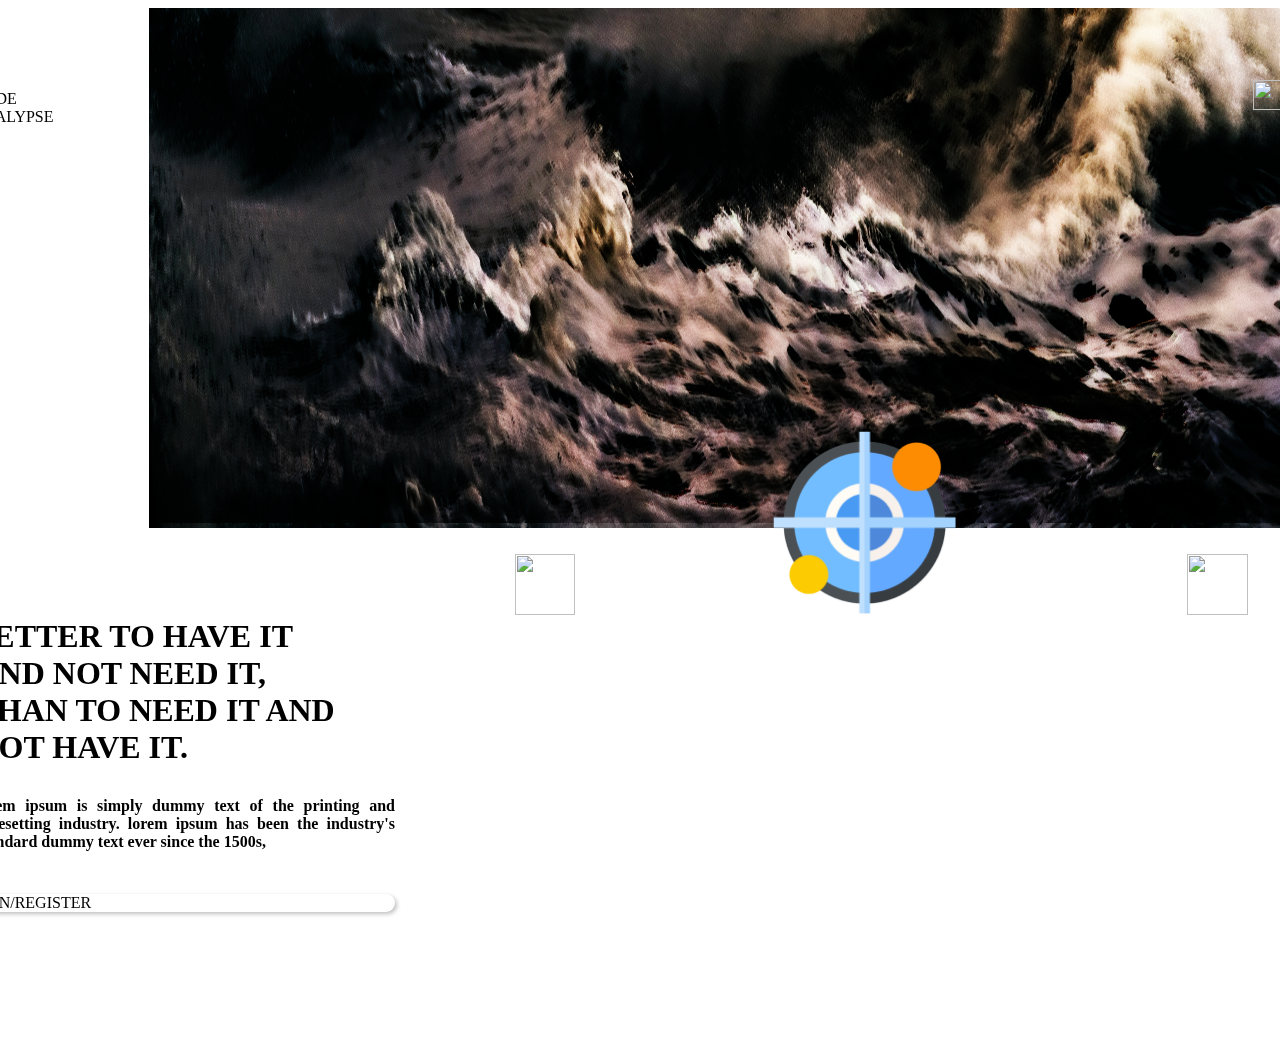
==== index.html @ f70b3594 "Css Added" ====
<!DOCTYPE html>
<html lang="en">
  <head>
    <meta charset="UTF-8" />
    <meta http-equiv="X-UA-Compatible" content="IE=edge" />
    <meta name="viewport" content="width=device-width, initial-scale=1.0" />
    <title>Document</title>
    <link rel="stylesheet" href="styles.css" />
  </head>
  <body>
    <div class="container-center-horizontal">
      <div class="imac-1screen">
        <div class="overlap-group1">
          <img
            class="mask-group"
            src="./assets/pexels-ray-bilcliff-7977127.jpg"
          />
          <img
            class="ellipse-2"
            src="./assets/pexels-ray-bilcliff-7977127.jpg"
          />
          <div class="menu-bar">
            <div class="frame-1">
              <div class="decode-apocalypsevalign-text-middle">
                DECODE APOCALYPSE
              </div>
            </div>
            <img class="group-1" src="group-1.png" />
          </div>
          <div class="overlap-group">
            <img
              class="project-management-1"
              src="./assets/project-management (1).png"
            />
            <img class="radar" src="./assets/radar.png" />
          </div>
          <div class="nav">
            <img class="nav-icon" onclick="" src="nav-icon.png" />
            <img class="nav-icon-1" onclick="" src="nav-icon-1.png" />
          </div>
        </div>
        <div class="group-14">
          <div class="group-6">
            <h1 class="text-1poppins-semi-bold-indochine-36px">
              <span class="poppins-semi-bold-indochine-36px">b</span
              ><span class="poppins-semi-bold-indochine-36px"
                >ETTER TO HAVE IT AND NOT NEED IT, THAN TO NEED IT AND NOT HAVE
                IT.</span
              >
            </h1>
          </div>
          <p class="text-2">
            lorem ipsum is simply dummy text of the printing and typesetting
            industry. lorem ipsum has been the industry&#39;s standard dummy
            text ever since the 1500s,
          </p>
          <div class="register" onclick="">
            <div class="sign-inregistervalign-text-middle">
              SIGN IN/REGISTER
            </div>
          </div>
        </div>
      </div>
    </div>
  </body>
</html>
---- styles.css ----
.imac-1screen {
  background-color: var(--white);
  height: 1024px;
  overflow: hidden;
  position: relative;
  width: 1440px;
}

.imac-1screen .overlap-group1 {
  height: 1328px;
  left: 32px;
  position: absolute;
  top: -723px;
  width: 1440px;
}

.imac-1screen .mask-group {
  height: 1236px;
  left: 197px;
  position: absolute;
  top: 2px;
  width: 1238px;
}

.imac-1screen .ellipse-2 {
  height: 1243px;
  left: 197px;
  mix-blend-mode: overlay;
  position: absolute;
  top: 0;
  width: 1243px;
}

.imac-1screen .menu-bar {
  display: flex;
  height: 29px;
  left: 0;
  position: absolute;
  top: 795px;
  width: 1331px;
}

.imac-1screen .frame-1 {
  display: flex;
  height: 10.502182960510254px;
  margin-top: 9.5px;
  width: 151.2314453125px;
}

.imac-1screen .decode-apocalypse {
  color: var(--mine-shaft);
  font-family: var(--font-family-roboto);
  font-size: var(--font-size-xs);
  font-weight: 700;
  height: 10px;
  letter-spacing: 0;
  width: 146px;
}

.imac-1screen .group-1 {
  height: 30px;
  margin-left: 1149.7px;
  margin-top: -0.3px;
  width: 30px;
}

.imac-1screen .overlap-group {
  height: 183px;
  left: 821px;
  position: absolute;
  top: 1146px;
  width: 183px;
}

.imac-1screen .project-management-1 {
  height: 106px;
  left: 53px;
  object-fit: cover;
  position: absolute;
  top: 39px;
  width: 106px;
}

.imac-1screen .radar {
  height: 183px;
  left: 0;
  object-fit: cover;
  position: absolute;
  top: 0;
  width: 183px;
}

.imac-1screen .nav {
  display: flex;
  height: 48px;
  left: 567px;
  position: absolute;
  top: 1273px;
  width: 720px;
}

.imac-1screen .nav-icon {
  height: 61px;
  margin-left: -4.1px;
  margin-top: -4.3px;
  width: 60.5px;
}

.imac-1screen .nav-icon-1 {
  height: 61px;
  margin-left: 611.4px;
  margin-top: -4.3px;
  width: 61px;
}

.imac-1screen .group-14 {
  display: flex;
  flex-direction: column;
  height: 353px;
  left: 32px;
  position: absolute;
  top: 589px;
  width: 443px;
}

.imac-1screen .group-6 {
  display: flex;
  margin-left: 23.5px;
  width: 387.4301452636719px;
}

.imac-1screen .text-1 {
  height: 215.2947540283203px;
  letter-spacing: 0;
  text-align: justify;
  width: 387.4301452636719px;
}

.imac-1screen .text-2 {
  color: var(--mine-shaft);
  font-family: var(--font-family-poppins);
  font-size: var(--font-size-xxs);
  font-weight: 600;
  height: 57px;
  letter-spacing: 0;
  margin-left: 24px;
  margin-top: 9.6px;
  text-align: justify;
  width: 419px;
}

.imac-1screen .register {
  background-color: var(--indochine);
  border-radius: 45px;
  box-shadow: 2px 2px 4px #00000040;
  display: flex;
  margin-top: 24px;
}

.imac-1screen .sign-inregister {
  color: var(--white);
  font-family: var(--font-family-poppins);
  font-size: var(--font-size-s);
  font-weight: 600;
  height: 45px;
  letter-spacing: 0;
  margin-left: 30px;
  text-align: center;
  width: 264px;
}

@import url("https://fonts.googleapis.com/css?family=Roboto:700|Poppins:400,500,600");

.screen a {
  display: contents;
  text-decoration: none;
}

.container-center-horizontal {
  display: flex;
  flex-direction: row;
  justify-content: center;
  pointer-events: none;
  width: 100%;
}

.container-center-horizontal > * {
  flex-shrink: 0;
  pointer-events: auto;
}

.valign-text-middle {
  display: flex;
  flex-direction: column;
  justify-content: center;
}

.listeners-active,
.listeners-active * {
  pointer-events: auto;
}

.hidden,
.hidden * {
  pointer-events: none;
  visibility: hidden;
}

.listeners-active-click,
.listeners-active-click * {
  cursor: pointer;
}
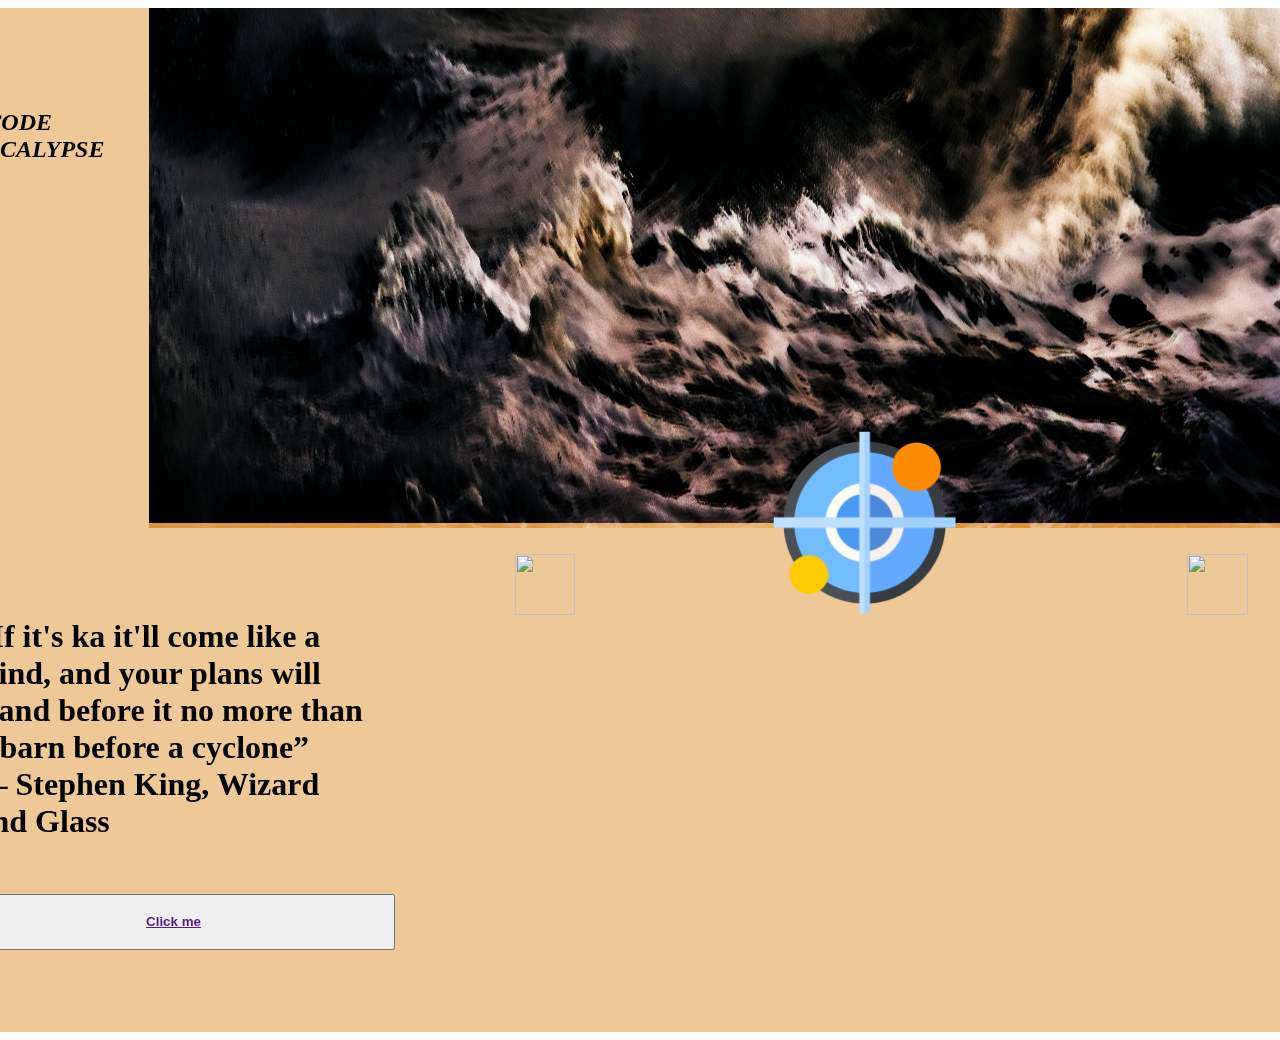
==== commit 19c69e57: "intial commit" ====
--- a/index.html
+++ b/index.html
@@ -22,10 +22,10 @@
           <div class="menu-bar">
             <div class="frame-1">
               <div class="decode-apocalypsevalign-text-middle">
-                DECODE APOCALYPSE
+              <h2>  DECODE APOCALYPSE</h2>
               </div>
             </div>
-            <img class="group-1" src="group-1.png" />
+          
           </div>
           <div class="overlap-group">
             <img
@@ -35,28 +35,32 @@
             <img class="radar" src="./assets/radar.png" />
           </div>
           <div class="nav">
-            <img class="nav-icon" onclick="" src="nav-icon.png" />
-            <img class="nav-icon-1" onclick="" src="nav-icon-1.png" />
+            <img class="nav-icon" onclick="" src="https://res.cloudinary.com/db8kokmsv/image/upload/v1631986668/hackodisha/nav_icon_vp6im6.png" />
+            <img class="nav-icon-1" onclick="" src="https://res.cloudinary.com/db8kokmsv/image/upload/v1631986668/hackodisha/nav_icon_vp6im6.png" />
           </div>
         </div>
         <div class="group-14">
           <div class="group-6">
             <h1 class="text-1poppins-semi-bold-indochine-36px">
-              <span class="poppins-semi-bold-indochine-36px">b</span
-              ><span class="poppins-semi-bold-indochine-36px"
-                >ETTER TO HAVE IT AND NOT NEED IT, THAN TO NEED IT AND NOT HAVE
-                IT.</span
-              >
+              <span class="poppins-semi-bold-indochine-36px"></span>
+              <span class="poppins-semi-bold-indochine-36px">
+              “If it's ka it'll come like a wind, and your plans will stand before it no more than a barn before a cyclone”
+
+              </br>
+                                  ― Stephen King, Wizard and Glass
+             </span>
             </h1>
           </div>
           <p class="text-2">
-            lorem ipsum is simply dummy text of the printing and typesetting
-            industry. lorem ipsum has been the industry&#39;s standard dummy
-            text ever since the 1500s,
+         
           </p>
-          <div class="register" onclick="">
-            <div class="sign-inregistervalign-text-middle">
-              SIGN IN/REGISTER
+          
+       <button  type ="submit" >
+<a href="" title="REGISTER HERE" ><h4>Click me </h4>
+</a>
+</button>
+          
+          
             </div>
           </div>
         </div>
--- a/styles.css
+++ b/styles.css
@@ -1,212 +1,212 @@
 .imac-1screen {
-  background-color: var(--white);
-  height: 1024px;
-  overflow: hidden;
-  position: relative;
-  width: 1440px;
+    background-color: #EFC897;
+    height: 1024px;
+    overflow: hidden;
+    position: relative;
+    width: 1440px;
 }
 
 .imac-1screen .overlap-group1 {
-  height: 1328px;
-  left: 32px;
-  position: absolute;
-  top: -723px;
-  width: 1440px;
+    height: 1328px;
+    left: 32px;
+    position: absolute;
+    top: -723px;
+    width: 1440px;
 }
 
 .imac-1screen .mask-group {
-  height: 1236px;
-  left: 197px;
-  position: absolute;
-  top: 2px;
-  width: 1238px;
+    height: 1236px;
+    left: 197px;
+    position: absolute;
+    top: 2px;
+    width: 1238px;
 }
 
 .imac-1screen .ellipse-2 {
-  height: 1243px;
-  left: 197px;
-  mix-blend-mode: overlay;
-  position: absolute;
-  top: 0;
-  width: 1243px;
+    height: 1243px;
+    left: 197px;
+    mix-blend-mode: overlay;
+    position: absolute;
+    top: 0;
+    width: 1243px;
 }
 
 .imac-1screen .menu-bar {
-  display: flex;
-  height: 29px;
-  left: 0;
-  position: absolute;
-  top: 795px;
-  width: 1331px;
+    display: flex;
+    height: 29px;
+    left: 0;
+    position: absolute;
+    top: 795px;
+    width: 1331px;
 }
 
 .imac-1screen .frame-1 {
-  display: flex;
-  height: 10.502182960510254px;
-  margin-top: 9.5px;
-  width: 151.2314453125px;
+    display: flex;
+    font-style: italic;
+    height: 10.502182960510254px;
+    margin-top: 9.5px;
+    width: 151.2314453125px;
 }
 
 .imac-1screen .decode-apocalypse {
-  color: var(--mine-shaft);
-  font-family: var(--font-family-roboto);
-  font-size: var(--font-size-xs);
-  font-weight: 700;
-  height: 10px;
-  letter-spacing: 0;
-  width: 146px;
+    color: var(--mine-shaft);
+    font-family: var(--font-family-roboto);
+    font-size: var(--font-size-xs);
+    font-weight: 700;
+    height: 10px;
+    letter-spacing: 0;
+    width: 146px;
 }
 
 .imac-1screen .group-1 {
-  height: 30px;
-  margin-left: 1149.7px;
-  margin-top: -0.3px;
-  width: 30px;
+    height: 30px;
+    margin-left: 1149.7px;
+    margin-top: -0.3px;
+    width: 30px;
 }
 
 .imac-1screen .overlap-group {
-  height: 183px;
-  left: 821px;
-  position: absolute;
-  top: 1146px;
-  width: 183px;
+    height: 183px;
+    left: 821px;
+    position: absolute;
+    top: 1146px;
+    width: 183px;
 }
 
 .imac-1screen .project-management-1 {
-  height: 106px;
-  left: 53px;
-  object-fit: cover;
-  position: absolute;
-  top: 39px;
-  width: 106px;
+    height: 106px;
+    left: 53px;
+    object-fit: cover;
+    position: absolute;
+    top: 39px;
+    width: 106px;
 }
 
 .imac-1screen .radar {
-  height: 183px;
-  left: 0;
-  object-fit: cover;
-  position: absolute;
-  top: 0;
-  width: 183px;
+    height: 183px;
+    left: 0;
+    object-fit: cover;
+    position: absolute;
+    top: 0;
+    width: 183px;
 }
 
 .imac-1screen .nav {
-  display: flex;
-  height: 48px;
-  left: 567px;
-  position: absolute;
-  top: 1273px;
-  width: 720px;
+    display: flex;
+    height: 48px;
+    left: 567px;
+    position: absolute;
+    top: 1273px;
+    width: 720px;
 }
 
 .imac-1screen .nav-icon {
-  height: 61px;
-  margin-left: -4.1px;
-  margin-top: -4.3px;
-  width: 60.5px;
+    height: 61px;
+    margin-left: -4.1px;
+    margin-top: -4.3px;
+    width: 60.5px;
 }
 
 .imac-1screen .nav-icon-1 {
-  height: 61px;
-  margin-left: 611.4px;
-  margin-top: -4.3px;
-  width: 61px;
+    height: 61px;
+    margin-left: 611.4px;
+    margin-top: -4.3px;
+    width: 61px;
 }
 
 .imac-1screen .group-14 {
-  display: flex;
-  flex-direction: column;
-  height: 353px;
-  left: 32px;
-  position: absolute;
-  top: 589px;
-  width: 443px;
+    display: flex;
+    flex-direction: column;
+    height: 353px;
+    left: 32px;
+    position: absolute;
+    top: 589px;
+    width: 443px;
 }
 
 .imac-1screen .group-6 {
-  display: flex;
-  margin-left: 23.5px;
-  width: 387.4301452636719px;
+    display: flex;
+    margin-left: 23.5px;
+    width: 387.4301452636719px;
 }
 
 .imac-1screen .text-1 {
-  height: 215.2947540283203px;
-  letter-spacing: 0;
-  text-align: justify;
-  width: 387.4301452636719px;
+    height: 215.2947540283203px;
+    letter-spacing: 0;
+    text-align: justify;
+    width: 387.4301452636719px;
 }
 
 .imac-1screen .text-2 {
-  color: var(--mine-shaft);
-  font-family: var(--font-family-poppins);
-  font-size: var(--font-size-xxs);
-  font-weight: 600;
-  height: 57px;
-  letter-spacing: 0;
-  margin-left: 24px;
-  margin-top: 9.6px;
-  text-align: justify;
-  width: 419px;
+    color: var(--mine-shaft);
+    font-family: var(--font-family-poppins);
+    font-size: var(--font-size-xxs);
+    font-weight: 600;
+    height: 57px;
+    letter-spacing: 0;
+    margin-left: 24px;
+    margin-top: 9.6px;
+    text-align: justify;
+    width: 419px;
 }
 
 .imac-1screen .register {
-  background-color: var(--indochine);
-  border-radius: 45px;
-  box-shadow: 2px 2px 4px #00000040;
-  display: flex;
-  margin-top: 24px;
+    background-color: var(--indochine);
+    border-radius: 45px;
+    box-shadow: 2px 2px 4px #00000040;
+    display: flex;
+    margin-top: 24px;
 }
 
 .imac-1screen .sign-inregister {
-  color: var(--white);
-  font-family: var(--font-family-poppins);
-  font-size: var(--font-size-s);
-  font-weight: 600;
-  height: 45px;
-  letter-spacing: 0;
-  margin-left: 30px;
-  text-align: center;
-  width: 264px;
+    color: var(--white);
+    font-family: var(--font-family-poppins);
+    font-size: var(--font-size-s);
+    font-weight: 600;
+    height: 45px;
+    letter-spacing: 0;
+    margin-left: 30px;
+    text-align: center;
+    width: 264px;
 }
 
 @import url("https://fonts.googleapis.com/css?family=Roboto:700|Poppins:400,500,600");
-
 .screen a {
-  display: contents;
-  text-decoration: none;
+    display: contents;
+    text-decoration: none;
 }
 
 .container-center-horizontal {
-  display: flex;
-  flex-direction: row;
-  justify-content: center;
-  pointer-events: none;
-  width: 100%;
-}
-
-.container-center-horizontal > * {
-  flex-shrink: 0;
-  pointer-events: auto;
+    display: flex;
+    flex-direction: row;
+    justify-content: center;
+    pointer-events: none;
+    width: 100%;
+}
+
+.container-center-horizontal>* {
+    flex-shrink: 0;
+    pointer-events: auto;
 }
 
 .valign-text-middle {
-  display: flex;
-  flex-direction: column;
-  justify-content: center;
+    display: flex;
+    flex-direction: column;
+    justify-content: center;
 }
 
 .listeners-active,
 .listeners-active * {
-  pointer-events: auto;
+    pointer-events: auto;
 }
 
 .hidden,
 .hidden * {
-  pointer-events: none;
-  visibility: hidden;
+    pointer-events: none;
+    visibility: hidden;
 }
 
 .listeners-active-click,
 .listeners-active-click * {
-  cursor: pointer;
-}
+    cursor: pointer;
+}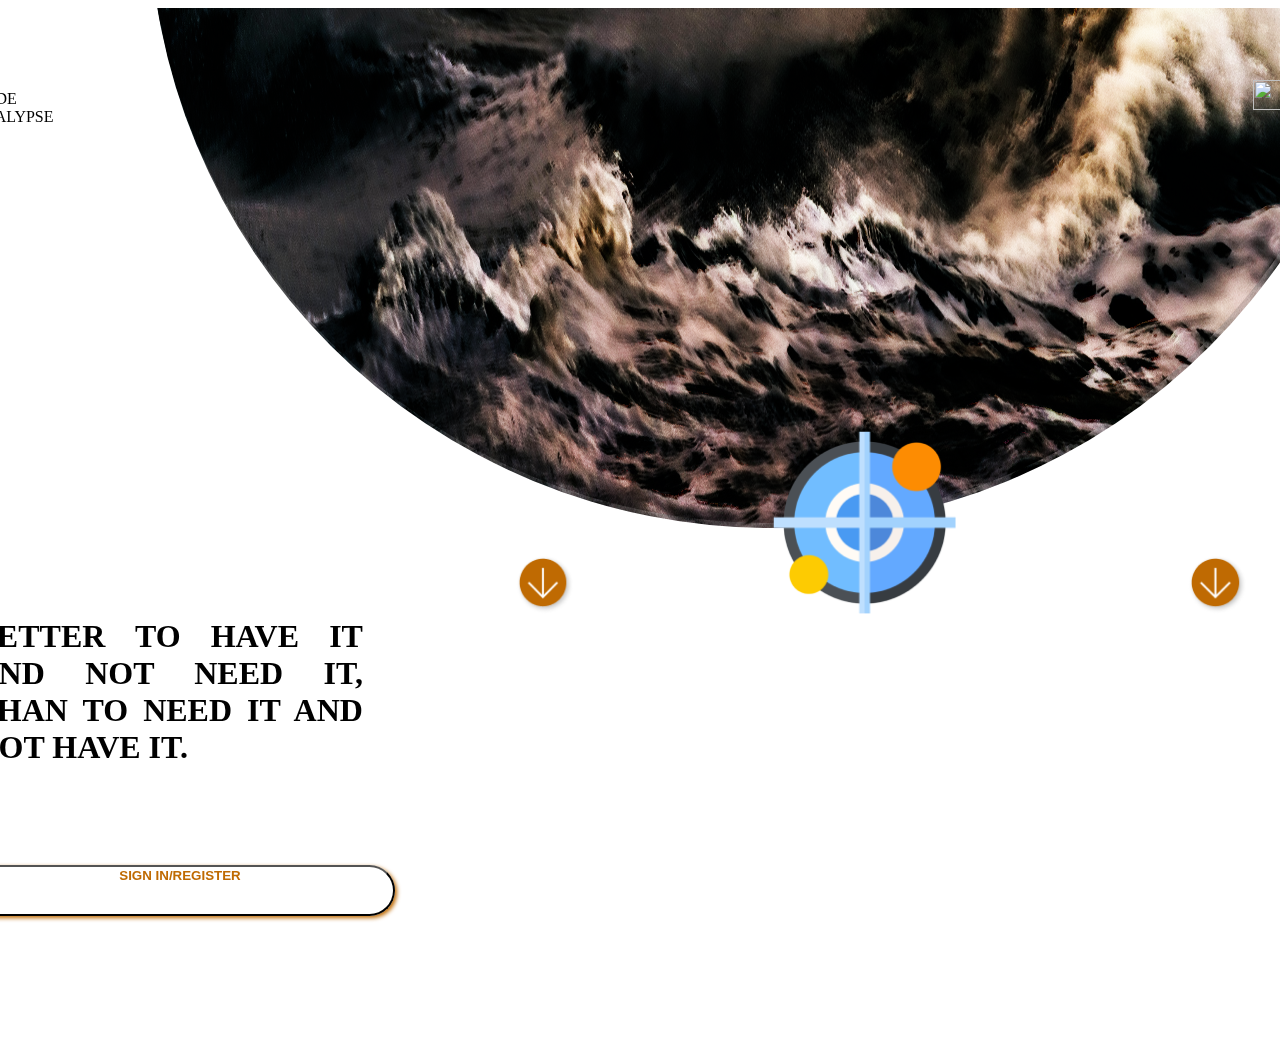
==== commit 1ba33691: "Before modification" ====
--- a/index.html
+++ b/index.html
@@ -7,6 +7,7 @@
     <title>Document</title>
     <link rel="stylesheet" href="styles.css" />
   </head>
+
   <body>
     <div class="container-center-horizontal">
       <div class="imac-1screen">
@@ -22,10 +23,10 @@
           <div class="menu-bar">
             <div class="frame-1">
               <div class="decode-apocalypsevalign-text-middle">
-              <h2>  DECODE APOCALYPSE</h2>
+                DECODE APOCALYPSE
               </div>
             </div>
-          
+            <img class="group-1" src="group-1.png" />
           </div>
           <div class="overlap-group">
             <img
@@ -35,34 +36,29 @@
             <img class="radar" src="./assets/radar.png" />
           </div>
           <div class="nav">
-            <img class="nav-icon" onclick="" src="https://res.cloudinary.com/db8kokmsv/image/upload/v1631986668/hackodisha/nav_icon_vp6im6.png" />
-            <img class="nav-icon-1" onclick="" src="https://res.cloudinary.com/db8kokmsv/image/upload/v1631986668/hackodisha/nav_icon_vp6im6.png" />
+           
+            <img class="nav-icon" onclick="" src="./assets/nav icon.png" />
+            <img class="nav-icon-1" onclick="" src="./assets/nav icon.png" />
           </div>
         </div>
-        <div class="group-14">
+        <class class="group-14">
           <div class="group-6">
-            <h1 class="text-1poppins-semi-bold-indochine-36px">
-              <span class="poppins-semi-bold-indochine-36px"></span>
-              <span class="poppins-semi-bold-indochine-36px">
-              “If it's ka it'll come like a wind, and your plans will stand before it no more than a barn before a cyclone”
-
-              </br>
-                                  ― Stephen King, Wizard and Glass
-             </span>
+            <h1 class="text-1">
+              <span class="poppins-semi-bold-indochine-36px"
+                >BETTER TO HAVE IT AND NOT NEED IT, THAN TO NEED IT AND NOT HAVE
+                IT.</span
+              >
             </h1>
           </div>
-          <p class="text-2">
+
          
-          </p>
+            <button type="button" class="register">
+              <div class="sign-inregistervalign-text-middle">
+              SIGN IN/REGISTER
+              </div>
+            </button>
           
-       <button  type ="submit" >
-<a href="" title="REGISTER HERE" ><h4>Click me </h4>
-</a>
-</button>
-          
-          
-            </div>
-          </div>
+          </class>
         </div>
       </div>
     </div>
--- a/styles.css
+++ b/styles.css
@@ -1,212 +1,215 @@
 .imac-1screen {
-    background-color: #EFC897;
-    height: 1024px;
-    overflow: hidden;
-    position: relative;
-    width: 1440px;
+  background-color: var(--white);
+  height: 1024px;
+  overflow: hidden;
+  position: relative;
+  width: 1440px;
 }
 
 .imac-1screen .overlap-group1 {
-    height: 1328px;
-    left: 32px;
-    position: absolute;
-    top: -723px;
-    width: 1440px;
+  height: 1328px;
+  left: 32px;
+  position: absolute;
+  top: -723px;
+  width: 1440px;
 }
 
 .imac-1screen .mask-group {
-    height: 1236px;
-    left: 197px;
-    position: absolute;
-    top: 2px;
-    width: 1238px;
+  height: 1236px;
+  left: 197px;
+  position: absolute;
+  top: 2px;
+  width: 1238px;
+  border-radius: 50%;
 }
 
 .imac-1screen .ellipse-2 {
-    height: 1243px;
-    left: 197px;
-    mix-blend-mode: overlay;
-    position: absolute;
-    top: 0;
-    width: 1243px;
+  height: 1243px;
+  left: 197px;
+  mix-blend-mode: overlay;
+  position: absolute;
+  top: 0;
+  width: 1243px;
+  border-radius: 50%;
 }
 
 .imac-1screen .menu-bar {
-    display: flex;
-    height: 29px;
-    left: 0;
-    position: absolute;
-    top: 795px;
-    width: 1331px;
+  display: flex;
+  height: 29px;
+  left: 0;
+  position: absolute;
+  top: 795px;
+  width: 1331px;
 }
 
 .imac-1screen .frame-1 {
-    display: flex;
-    font-style: italic;
-    height: 10.502182960510254px;
-    margin-top: 9.5px;
-    width: 151.2314453125px;
+  display: flex;
+  height: 10.502182960510254px;
+  margin-top: 9.5px;
+  width: 151.2314453125px;
 }
 
 .imac-1screen .decode-apocalypse {
-    color: var(--mine-shaft);
-    font-family: var(--font-family-roboto);
-    font-size: var(--font-size-xs);
-    font-weight: 700;
-    height: 10px;
-    letter-spacing: 0;
-    width: 146px;
+  color: var(--mine-shaft);
+  font-family: var(--font-family-roboto);
+  font-size: var(--font-size-xs);
+  font-weight: 700;
+  height: 10px;
+  letter-spacing: 0;
+  width: 146px;
 }
 
 .imac-1screen .group-1 {
-    height: 30px;
-    margin-left: 1149.7px;
-    margin-top: -0.3px;
-    width: 30px;
+  height: 30px;
+  margin-left: 1149.7px;
+  margin-top: -0.3px;
+  width: 30px;
 }
 
 .imac-1screen .overlap-group {
-    height: 183px;
-    left: 821px;
-    position: absolute;
-    top: 1146px;
-    width: 183px;
+  height: 183px;
+  left: 821px;
+  position: absolute;
+  top: 1146px;
+  width: 183px;
 }
 
 .imac-1screen .project-management-1 {
-    height: 106px;
-    left: 53px;
-    object-fit: cover;
-    position: absolute;
-    top: 39px;
-    width: 106px;
+  height: 106px;
+  left: 53px;
+  object-fit: cover;
+  position: absolute;
+  top: 39px;
+  width: 106px;
 }
 
 .imac-1screen .radar {
-    height: 183px;
-    left: 0;
-    object-fit: cover;
-    position: absolute;
-    top: 0;
-    width: 183px;
+  height: 183px;
+  left: 0;
+  object-fit: cover;
+  position: absolute;
+  top: 0;
+  width: 183px;
 }
 
 .imac-1screen .nav {
-    display: flex;
-    height: 48px;
-    left: 567px;
-    position: absolute;
-    top: 1273px;
-    width: 720px;
+  display: flex;
+  height: 48px;
+  left: 567px;
+  position: absolute;
+  top: 1273px;
+  width: 720px;
 }
 
 .imac-1screen .nav-icon {
-    height: 61px;
-    margin-left: -4.1px;
-    margin-top: -4.3px;
-    width: 60.5px;
+  height: 61px;
+  margin-left: -4.1px;
+  margin-top: -4.3px;
+  width: 60.5px;
 }
 
 .imac-1screen .nav-icon-1 {
-    height: 61px;
-    margin-left: 611.4px;
-    margin-top: -4.3px;
-    width: 61px;
+  height: 61px;
+  margin-left: 611.4px;
+  margin-top: -4.3px;
+  width: 61px;
 }
 
 .imac-1screen .group-14 {
-    display: flex;
-    flex-direction: column;
-    height: 353px;
-    left: 32px;
-    position: absolute;
-    top: 589px;
-    width: 443px;
+  display: flex;
+  flex-direction: column;
+  height: 353px;
+  left: 32px;
+  position: absolute;
+  top: 589px;
+  width: 443px;
 }
 
 .imac-1screen .group-6 {
-    display: flex;
-    margin-left: 23.5px;
-    width: 387.4301452636719px;
+  display: flex;
+  margin-left: 23.5px;
+  width: 387.4301452636719px;
 }
 
 .imac-1screen .text-1 {
-    height: 215.2947540283203px;
-    letter-spacing: 0;
-    text-align: justify;
-    width: 387.4301452636719px;
-}
-
-.imac-1screen .text-2 {
-    color: var(--mine-shaft);
-    font-family: var(--font-family-poppins);
-    font-size: var(--font-size-xxs);
-    font-weight: 600;
-    height: 57px;
-    letter-spacing: 0;
-    margin-left: 24px;
-    margin-top: 9.6px;
-    text-align: justify;
-    width: 419px;
+  height: 215.2947540283203px;
+  letter-spacing: 0;
+  text-align: justify;
+  width: 387.4301452636719px;
 }
 
 .imac-1screen .register {
-    background-color: var(--indochine);
-    border-radius: 45px;
-    box-shadow: 2px 2px 4px #00000040;
-    display: flex;
-    margin-top: 24px;
-}
-
-.imac-1screen .sign-inregister {
-    color: var(--white);
-    font-family: var(--font-family-poppins);
-    font-size: var(--font-size-s);
-    font-weight: 600;
-    height: 45px;
-    letter-spacing: 0;
-    margin-left: 30px;
-    text-align: center;
-    width: 264px;
+  background-color: var(--indochine);
+  border-radius: 45px;
+  box-shadow: 2px 2px 4px #bf6a02;
+  display: flex;
+  margin-top: 10px;
+}
+
+.imac-1screen .sign-inregistervalign-text-middle {
+  color: #bf6a02;
+  font-family: var(--font-family-poppins);
+  font-size: var(--font-size-s);
+  border-radius: 45px;
+  font-weight: 600;
+  height: 45px;
+  letter-spacing: 0;
+  margin-left: 20px;
+  text-align: center;
+  width: 400px;
+}
+
+.button {
+  background-color: #04aa6d;
+  border: none;
+  color: white;
+  padding: 20px;
+  text-align: center;
+  text-decoration: none;
+  display: inline-block;
+  font-size: 16px;
+  margin: 4px 2px;
+  border-radius: 50%;
 }
 
 @import url("https://fonts.googleapis.com/css?family=Roboto:700|Poppins:400,500,600");
+
 .screen a {
-    display: contents;
-    text-decoration: none;
+  display: contents;
+  text-decoration: none;
 }
 
 .container-center-horizontal {
-    display: flex;
-    flex-direction: row;
-    justify-content: center;
-    pointer-events: none;
-    width: 100%;
-}
-
-.container-center-horizontal>* {
-    flex-shrink: 0;
-    pointer-events: auto;
+  display: flex;
+  flex-direction: row;
+  justify-content: center;
+  pointer-events: none;
+  width: 100%;
+}
+
+.container-center-horizontal > * {
+  flex-shrink: 0;
+  pointer-events: auto;
 }
 
 .valign-text-middle {
-    display: flex;
-    flex-direction: column;
-    justify-content: center;
+  display: flex;
+  flex-direction: column;
+  justify-content: center;
 }
 
 .listeners-active,
 .listeners-active * {
-    pointer-events: auto;
+  pointer-events: auto;
 }
 
 .hidden,
 .hidden * {
-    pointer-events: none;
-    visibility: hidden;
+  pointer-events: none;
+  visibility: hidden;
 }
 
 .listeners-active-click,
 .listeners-active-click * {
-    cursor: pointer;
-}+  cursor: pointer;
+}
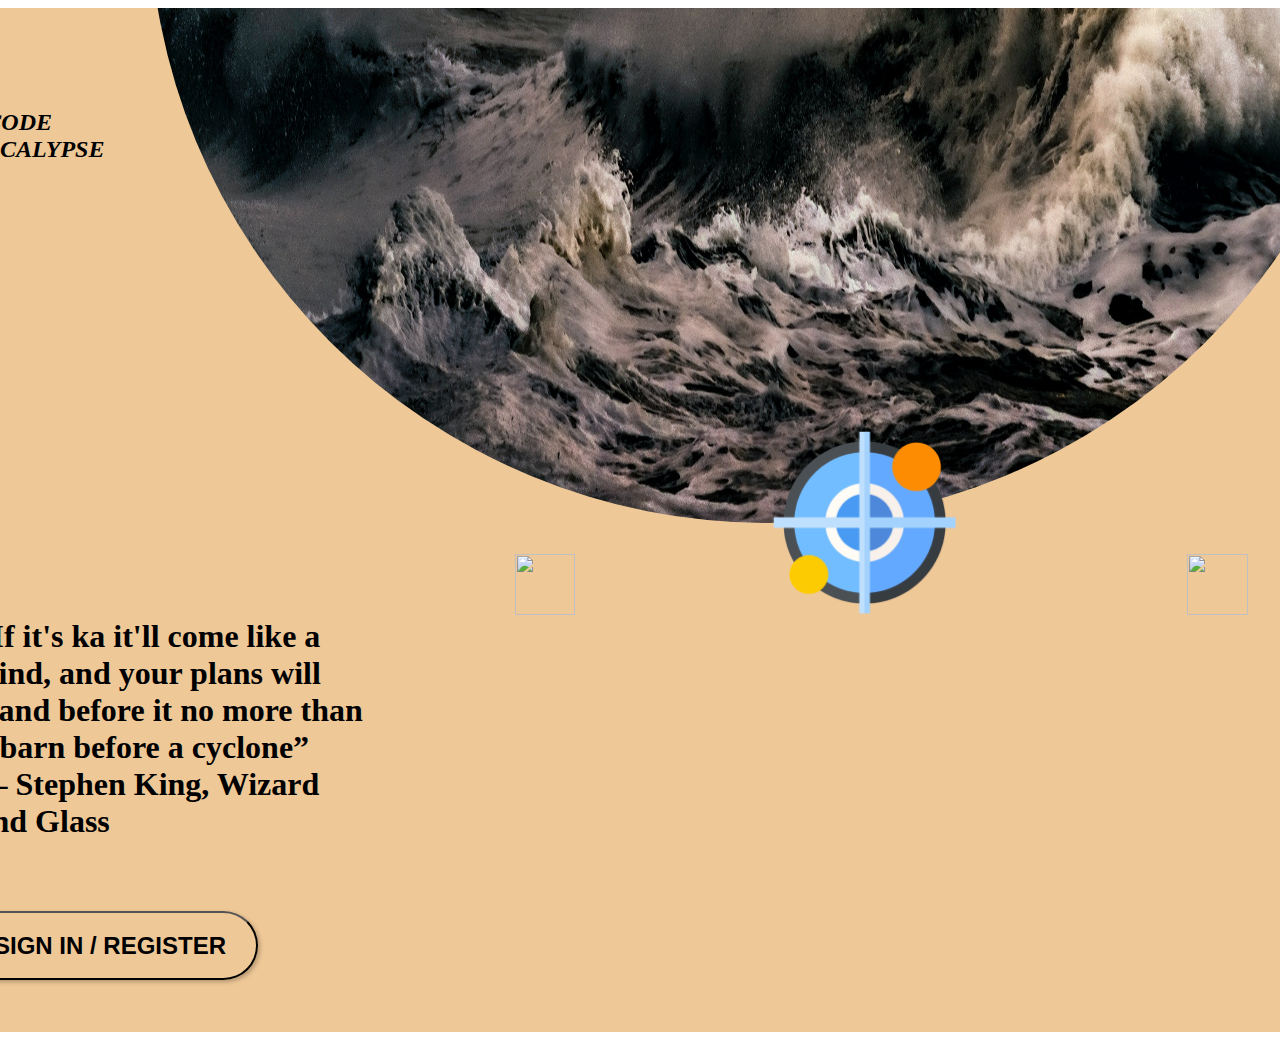
==== commit 7dbb820b: "CSS modified" ====
--- a/index.html
+++ b/index.html
@@ -16,17 +16,17 @@
             class="mask-group"
             src="./assets/pexels-ray-bilcliff-7977127.jpg"
           />
-          <img
+          <!-- <img
             class="ellipse-2"
             src="./assets/pexels-ray-bilcliff-7977127.jpg"
-          />
+          /> -->
           <div class="menu-bar">
             <div class="frame-1">
               <div class="decode-apocalypsevalign-text-middle">
-                DECODE APOCALYPSE
+              <h2>  DECODE APOCALYPSE</h2>
               </div>
             </div>
-            <img class="group-1" src="group-1.png" />
+          
           </div>
           <div class="overlap-group">
             <img
@@ -36,29 +36,39 @@
             <img class="radar" src="./assets/radar.png" />
           </div>
           <div class="nav">
-           
-            <img class="nav-icon" onclick="" src="./assets/nav icon.png" />
-            <img class="nav-icon-1" onclick="" src="./assets/nav icon.png" />
+            <img class="nav-icon" onclick="" src="https://res.cloudinary.com/db8kokmsv/image/upload/v1631986668/hackodisha/nav_icon_vp6im6.png" />
+            <img class="nav-icon-1" onclick="" src="https://res.cloudinary.com/db8kokmsv/image/upload/v1631986668/hackodisha/nav_icon_vp6im6.png" />
           </div>
         </div>
         <class class="group-14">
           <div class="group-6">
-            <h1 class="text-1">
-              <span class="poppins-semi-bold-indochine-36px"
-                >BETTER TO HAVE IT AND NOT NEED IT, THAN TO NEED IT AND NOT HAVE
-                IT.</span
-              >
+            <h1 class="text-1poppins-semi-bold-indochine-36px">
+              <span class="poppins-semi-bold-indochine-36px"></span>
+              <span class="poppins-semi-bold-indochine-36px">
+              “If it's ka it'll come like a wind, and your plans will stand before it no more than a barn before a cyclone”
+
+              </br>
+                                  ― Stephen King, Wizard and Glass
+             </span>
             </h1>
           </div>
-
+          <p class="text-2">
          
-            <button type="button" class="register">
-              <div class="sign-inregistervalign-text-middle">
-              SIGN IN/REGISTER
-              </div>
-            </button>
+          </p>
           
-          </class>
+          <div >
+       <button  type ="submit"  class="register">
+         <div class = "sign-inregister" >
+<a href="index2.html" style="text-decoration:none" class = "button"  >SIGN IN / REGISTER
+</a>
+</div>
+</button>
+</div>
+</div>
+          
+          
+            </div>
+          </div>
         </div>
       </div>
     </div>
--- a/styles.css
+++ b/styles.css
@@ -1,5 +1,5 @@
 .imac-1screen {
-  background-color: var(--white);
+  background-color: #efc897;
   height: 1024px;
   overflow: hidden;
   position: relative;
@@ -44,6 +44,7 @@
 
 .imac-1screen .frame-1 {
   display: flex;
+  font-style: italic;
   height: 10.502182960510254px;
   margin-top: 9.5px;
   width: 151.2314453125px;
@@ -138,42 +139,47 @@
   width: 387.4301452636719px;
 }
 
+.imac-1screen .text-2 {
+  color: var(--mine-shaft);
+  font-family: var(--font-family-poppins);
+  font-size: var(--font-size-xxs);
+  font-weight: 600;
+  height: 57px;
+  letter-spacing: 0;
+  margin-left: 24px;
+  margin-top: 9.6px;
+  text-align: justify;
+  width: 419px;
+}
+
 .imac-1screen .register {
   background-color: var(--indochine);
-  border-radius: 45px;
-  box-shadow: 2px 2px 4px #bf6a02;
-  display: flex;
-  margin-top: 10px;
-}
-
-.imac-1screen .sign-inregistervalign-text-middle {
-  color: #bf6a02;
+  border-radius: 100px;
+  box-shadow: 2px 2px 4px #00000040;
+  display: flex;
+  margin-top: 24px;
+}
+
+.imac-1screen .sign-inregister {
+  color: var(--white);
   font-family: var(--font-family-poppins);
   font-size: var(--font-size-s);
-  border-radius: 45px;
   font-weight: 600;
   height: 45px;
-  letter-spacing: 0;
-  margin-left: 20px;
+  letter-spacing: 1;
+  margin-left: 10px;
   text-align: center;
-  width: 400px;
+  width: 280px;
+  margin-top: 6%;
 }
 
 .button {
-  background-color: #04aa6d;
-  border: none;
-  color: white;
-  padding: 20px;
+  font-size: 180%;
   text-align: center;
-  text-decoration: none;
-  display: inline-block;
-  font-size: 16px;
-  margin: 4px 2px;
-  border-radius: 50%;
+  color: black;
 }
 
 @import url("https://fonts.googleapis.com/css?family=Roboto:700|Poppins:400,500,600");
-
 .screen a {
   display: contents;
   text-decoration: none;
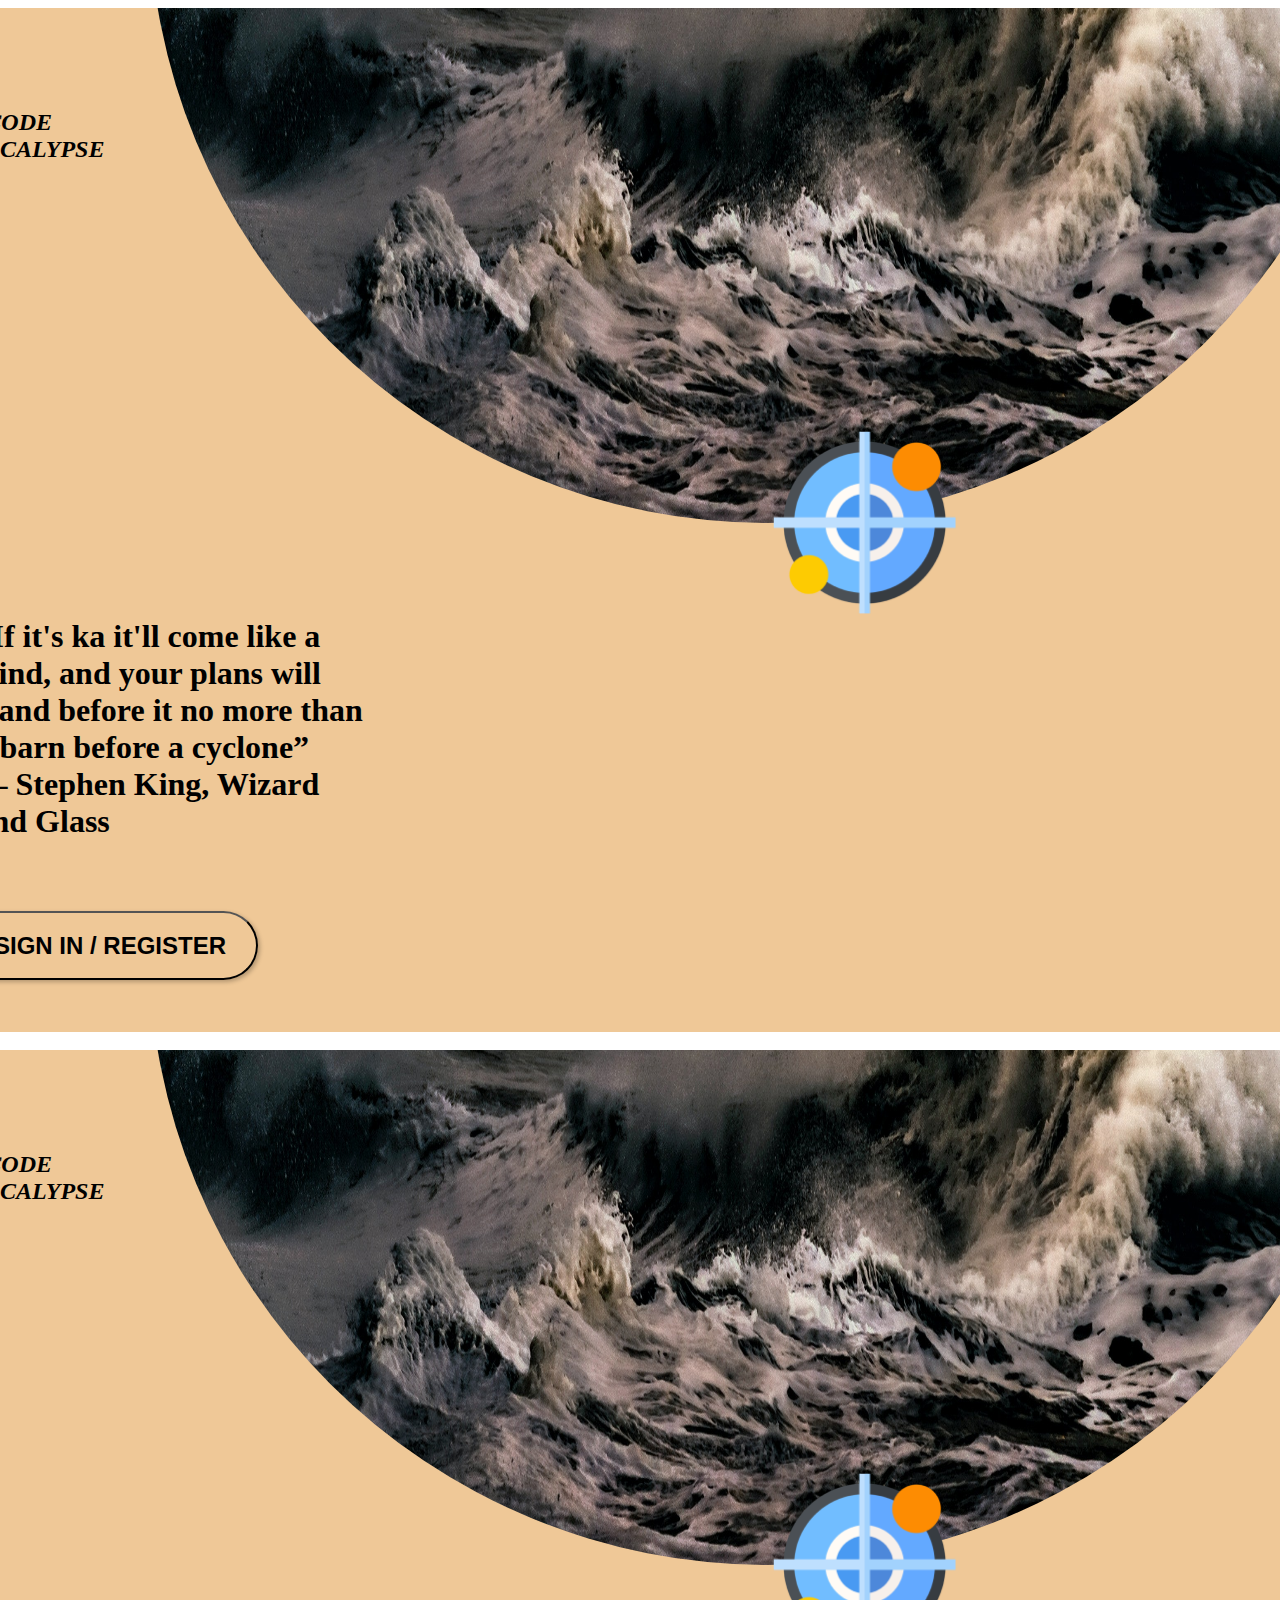
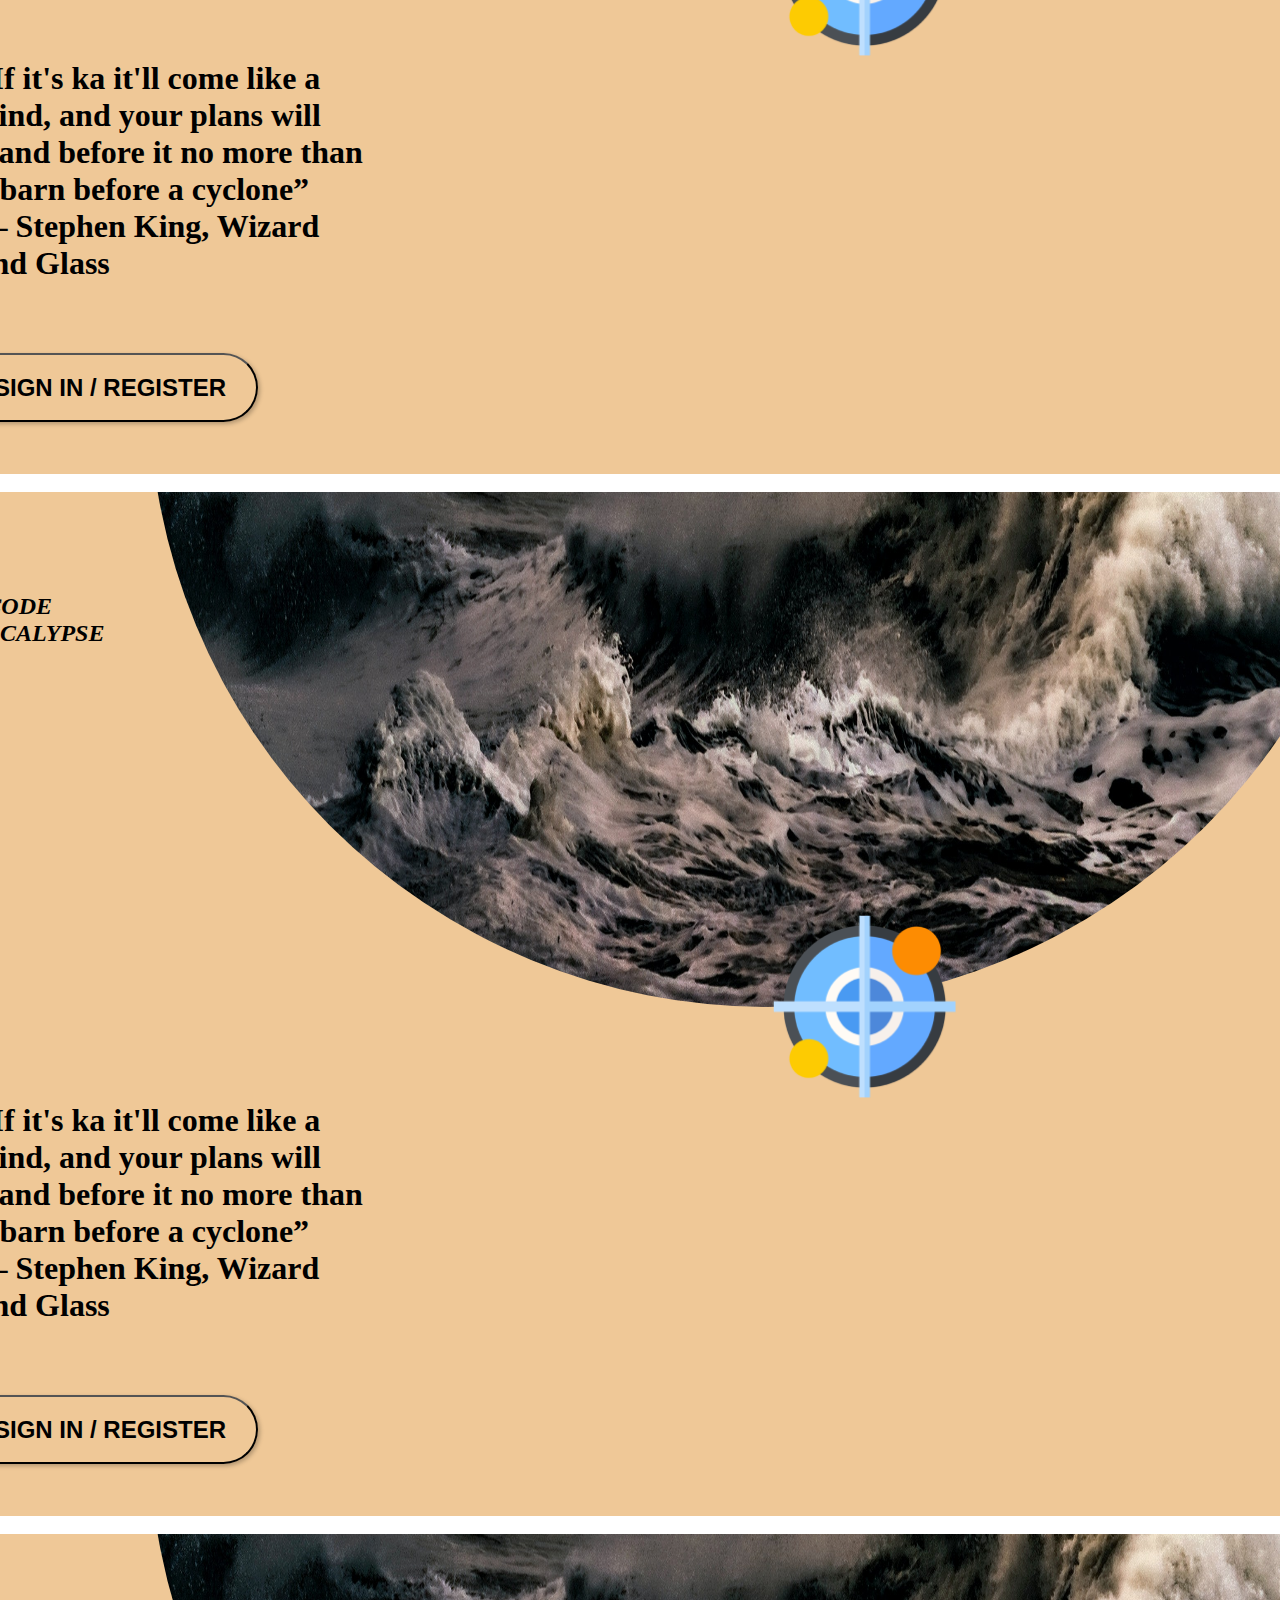
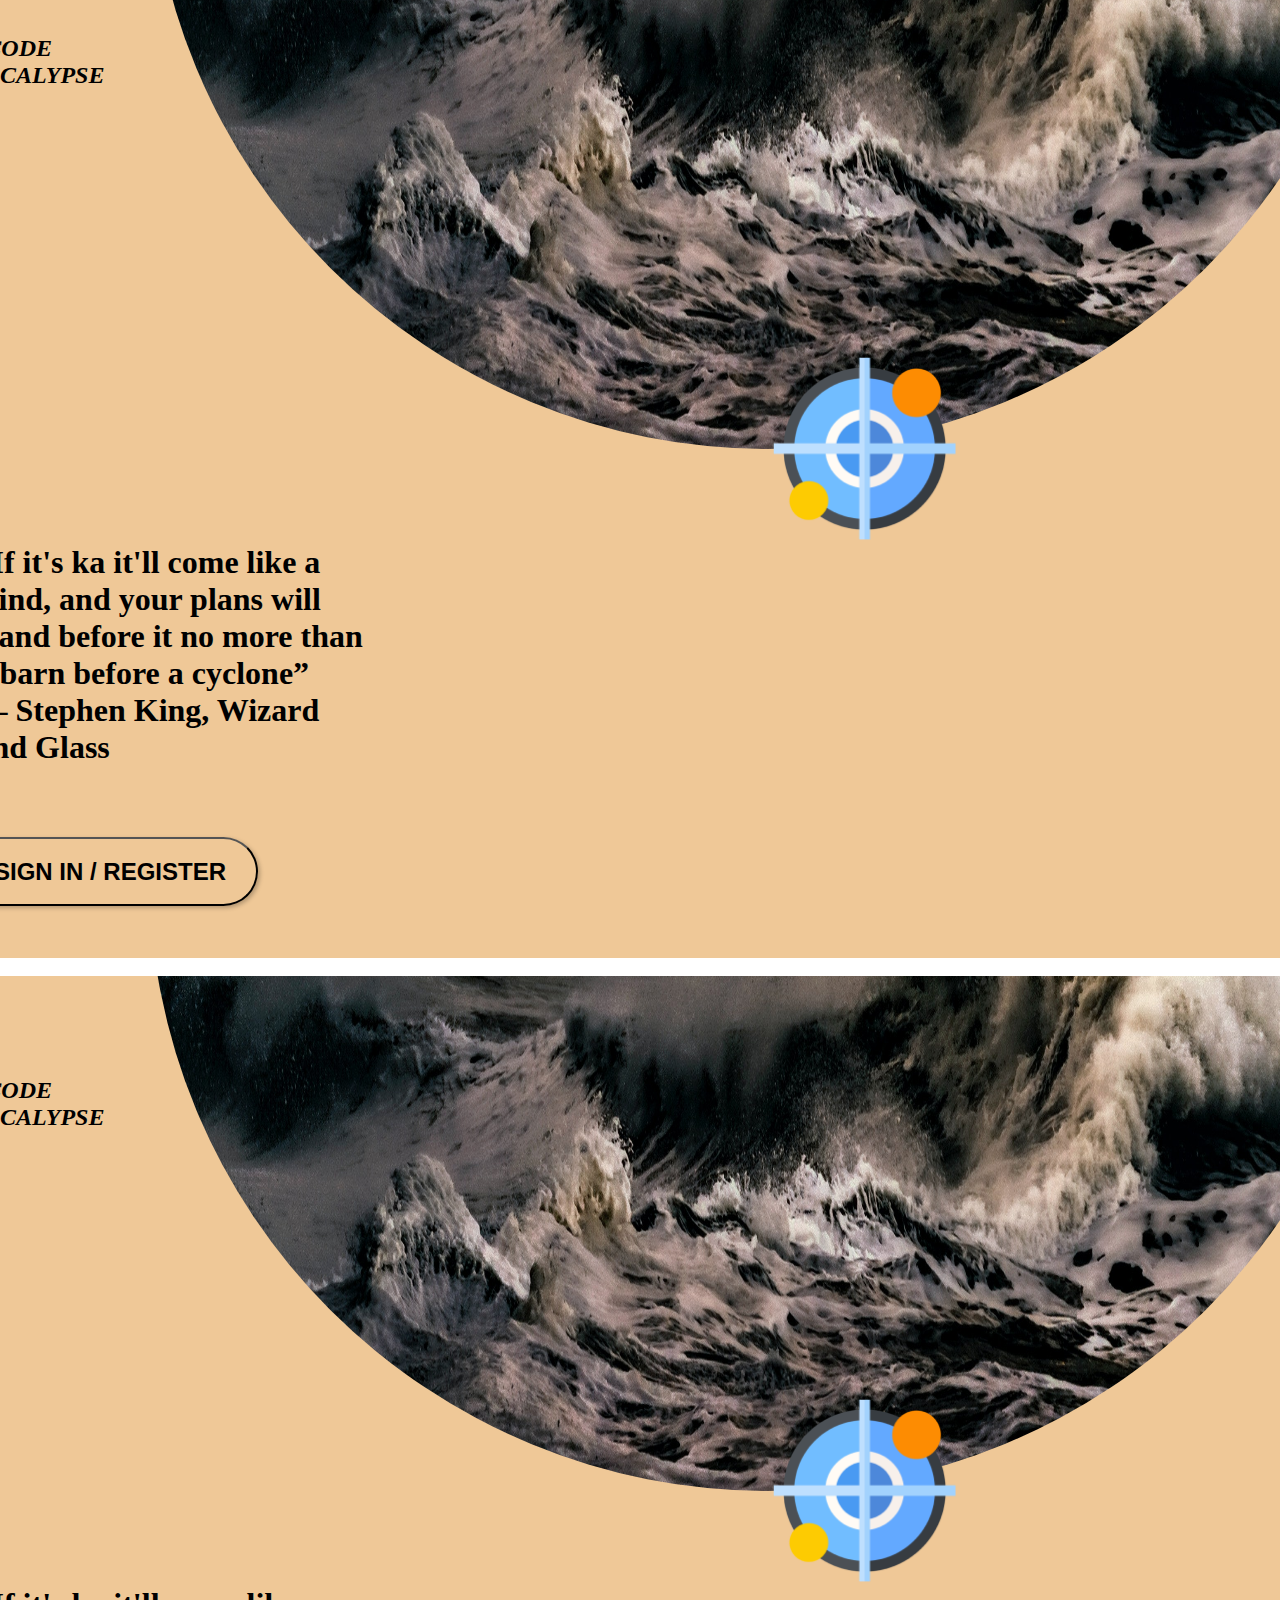
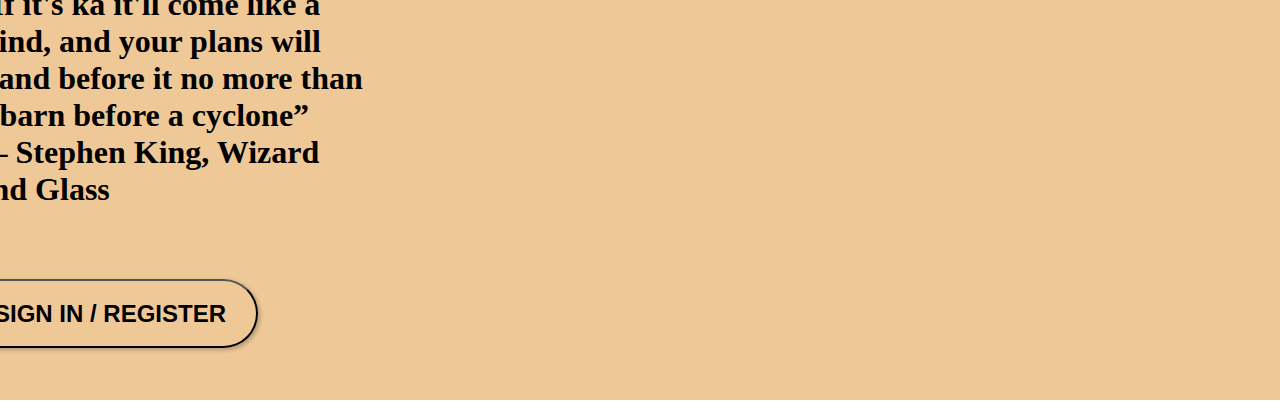
==== commit bba27f5e: "Added all 5 pages" ====
--- a/index.html
+++ b/index.html
@@ -1,3 +1,14 @@
+<!-- 1. Color change
+2. Links add karna
+3. Mobile number
+4. Text change karna hai
+5. Sign in ko change karna hai 
+6. Logos add karna
+7. Footer bhi add karna
+8. Header change
+9. Fix streched images -->
+
+
 <!DOCTYPE html>
 <html lang="en">
   <head>
@@ -9,6 +20,8 @@
   </head>
 
   <body>
+
+    <!---------------------------------------- FIRST PAGE -------------------------------------------------------------->
     <div class="container-center-horizontal">
       <div class="imac-1screen">
         <div class="overlap-group1">
@@ -35,10 +48,7 @@
             />
             <img class="radar" src="./assets/radar.png" />
           </div>
-          <div class="nav">
-            <img class="nav-icon" onclick="" src="https://res.cloudinary.com/db8kokmsv/image/upload/v1631986668/hackodisha/nav_icon_vp6im6.png" />
-            <img class="nav-icon-1" onclick="" src="https://res.cloudinary.com/db8kokmsv/image/upload/v1631986668/hackodisha/nav_icon_vp6im6.png" />
-          </div>
+          
         </div>
         <class class="group-14">
           <div class="group-6">
@@ -72,5 +82,260 @@
         </div>
       </div>
     </div>
+  </br>
+  <!---------------------------------------- SECOND PAGE -------------------------------------------------------------->
+<div class="container-center-horizontal">
+  <div class="imac-1screen">
+    <div class="overlap-group1">
+      <img
+        class="mask-group"
+        src="./assets/pexels-ray-bilcliff-7977127.jpg"
+      />
+      <!-- <img
+        class="ellipse-2"
+        src="./assets/pexels-ray-bilcliff-7977127.jpg"
+      /> -->
+      <div class="menu-bar">
+        <div class="frame-1">
+          <div class="decode-apocalypsevalign-text-middle">
+          <h2>  DECODE APOCALYPSE</h2>
+          </div>
+        </div>
+      
+      </div>
+      <div class="overlap-group">
+        <img
+          class="project-management-1"
+          src="./assets/project-management (1).png"
+        />
+        <img class="radar" src="./assets/radar.png" />
+      </div>
+     
+    </div>
+    <class class="group-14">
+      <div class="group-6">
+        <h1 class="text-1poppins-semi-bold-indochine-36px">
+          <span class="poppins-semi-bold-indochine-36px"></span>
+          <span class="poppins-semi-bold-indochine-36px">
+          “If it's ka it'll come like a wind, and your plans will stand before it no more than a barn before a cyclone”
+
+          </br>
+                              ― Stephen King, Wizard and Glass
+         </span>
+        </h1>
+      </div>
+      <p class="text-2">
+     
+      </p>
+      
+      <div >
+   <button  type ="submit"  class="register">
+     <div class = "sign-inregister" >
+<a href="index2.html" style="text-decoration:none" class = "button"  >SIGN IN / REGISTER
+</a>
+</div>
+</button>
+</div>
+</div>
+      
+      
+        </div>
+      </div>
+    </div>
+  </div>
+</div>
+
+</br>
+<!---------------------------------------- THIRD PAGE -------------------------------------------------------------->
+<div class="container-center-horizontal">
+  <div class="imac-1screen">
+    <div class="overlap-group1">
+      <img
+        class="mask-group"
+        src="./assets/pexels-ray-bilcliff-7977127.jpg"
+      />
+      <!-- <img
+        class="ellipse-2"
+        src="./assets/pexels-ray-bilcliff-7977127.jpg"
+      /> -->
+      <div class="menu-bar">
+        <div class="frame-1">
+          <div class="decode-apocalypsevalign-text-middle">
+          <h2>  DECODE APOCALYPSE</h2>
+          </div>
+        </div>
+      
+      </div>
+      <div class="overlap-group">
+        <img
+          class="project-management-1"
+          src="./assets/project-management (1).png"
+        />
+        <img class="radar" src="./assets/radar.png" />
+      </div>
+      
+    </div>
+    <class class="group-14">
+      <div class="group-6">
+        <h1 class="text-1poppins-semi-bold-indochine-36px">
+          <span class="poppins-semi-bold-indochine-36px"></span>
+          <span class="poppins-semi-bold-indochine-36px">
+          “If it's ka it'll come like a wind, and your plans will stand before it no more than a barn before a cyclone”
+
+          </br>
+                              ― Stephen King, Wizard and Glass
+         </span>
+        </h1>
+      </div>
+      <p class="text-2">
+     
+      </p>
+      
+      <div >
+   <button  type ="submit"  class="register">
+     <div class = "sign-inregister" >
+<a href="index2.html" style="text-decoration:none" class = "button"  >SIGN IN / REGISTER
+</a>
+</div>
+</button>
+</div>
+</div>
+      
+      
+        </div>
+      </div>
+    </div>
+  </div>
+</div>
+
+</br>
+
+<!---------------------------------------- FORTH PAGE -------------------------------------------------------------->
+<div class="container-center-horizontal">
+  <div class="imac-1screen">
+    <div class="overlap-group1">
+      <img
+        class="mask-group"
+        src="./assets/pexels-ray-bilcliff-7977127.jpg"
+      />
+      <!-- <img
+        class="ellipse-2"
+        src="./assets/pexels-ray-bilcliff-7977127.jpg"
+      /> -->
+      <div class="menu-bar">
+        <div class="frame-1">
+          <div class="decode-apocalypsevalign-text-middle">
+          <h2>  DECODE APOCALYPSE</h2>
+          </div>
+        </div>
+      
+      </div>
+      <div class="overlap-group">
+        <img
+          class="project-management-1"
+          src="./assets/project-management (1).png"
+        />
+        <img class="radar" src="./assets/radar.png" />
+      </div>
+     
+    </div>
+    <class class="group-14">
+      <div class="group-6">
+        <h1 class="text-1poppins-semi-bold-indochine-36px">
+          <span class="poppins-semi-bold-indochine-36px"></span>
+          <span class="poppins-semi-bold-indochine-36px">
+          “If it's ka it'll come like a wind, and your plans will stand before it no more than a barn before a cyclone”
+
+          </br>
+                              ― Stephen King, Wizard and Glass
+         </span>
+        </h1>
+      </div>
+      <p class="text-2">
+     
+      </p>
+      
+      <div >
+   <button  type ="submit"  class="register">
+     <div class = "sign-inregister" >
+<a href="index2.html" style="text-decoration:none" class = "button"  >SIGN IN / REGISTER
+</a>
+</div>
+</button>
+</div>
+</div>
+      
+      
+        </div>
+      </div>
+    </div>
+  </div>
+</div>
+
+</br>
+
+<!---------------------------------------- FIFTH PAGE -------------------------------------------------------------->
+<div class="container-center-horizontal">
+  <div class="imac-1screen">
+    <div class="overlap-group1">
+      <img
+        class="mask-group"
+        src="./assets/pexels-ray-bilcliff-7977127.jpg"
+      />
+      <!-- <img
+        class="ellipse-2"
+        src="./assets/pexels-ray-bilcliff-7977127.jpg"
+      /> -->
+      <div class="menu-bar">
+        <div class="frame-1">
+          <div class="decode-apocalypsevalign-text-middle">
+          <h2>  DECODE APOCALYPSE</h2>
+          </div>
+        </div>
+      
+      </div>
+      <div class="overlap-group">
+        <img
+          class="project-management-1"
+          src="./assets/project-management (1).png"
+        />
+        <img class="radar" src="./assets/radar.png" />
+      </div>
+      
+    </div>
+    <class class="group-14">
+      <div class="group-6">
+        <h1 class="text-1poppins-semi-bold-indochine-36px">
+          <span class="poppins-semi-bold-indochine-36px"></span>
+          <span class="poppins-semi-bold-indochine-36px">
+          “If it's ka it'll come like a wind, and your plans will stand before it no more than a barn before a cyclone”
+
+          </br>
+                              ― Stephen King, Wizard and Glass
+         </span>
+        </h1>
+      </div>
+      <p class="text-2">
+     
+      </p>
+      
+      <div >
+   <button  type ="submit"  class="register">
+     <div class = "sign-inregister" >
+<a href="index2.html" style="text-decoration:none" class = "button"  >SIGN IN / REGISTER
+</a>
+</div>
+</button>
+</div>
+</div>
+      
+      
+        </div>
+      </div>
+    </div>
+  </div>
+</div>
+
+
   </body>
 </html>
--- a/styles.css
+++ b/styles.css
@@ -91,29 +91,6 @@
   position: absolute;
   top: 0;
   width: 183px;
-}
-
-.imac-1screen .nav {
-  display: flex;
-  height: 48px;
-  left: 567px;
-  position: absolute;
-  top: 1273px;
-  width: 720px;
-}
-
-.imac-1screen .nav-icon {
-  height: 61px;
-  margin-left: -4.1px;
-  margin-top: -4.3px;
-  width: 60.5px;
-}
-
-.imac-1screen .nav-icon-1 {
-  height: 61px;
-  margin-left: 611.4px;
-  margin-top: -4.3px;
-  width: 61px;
 }
 
 .imac-1screen .group-14 {
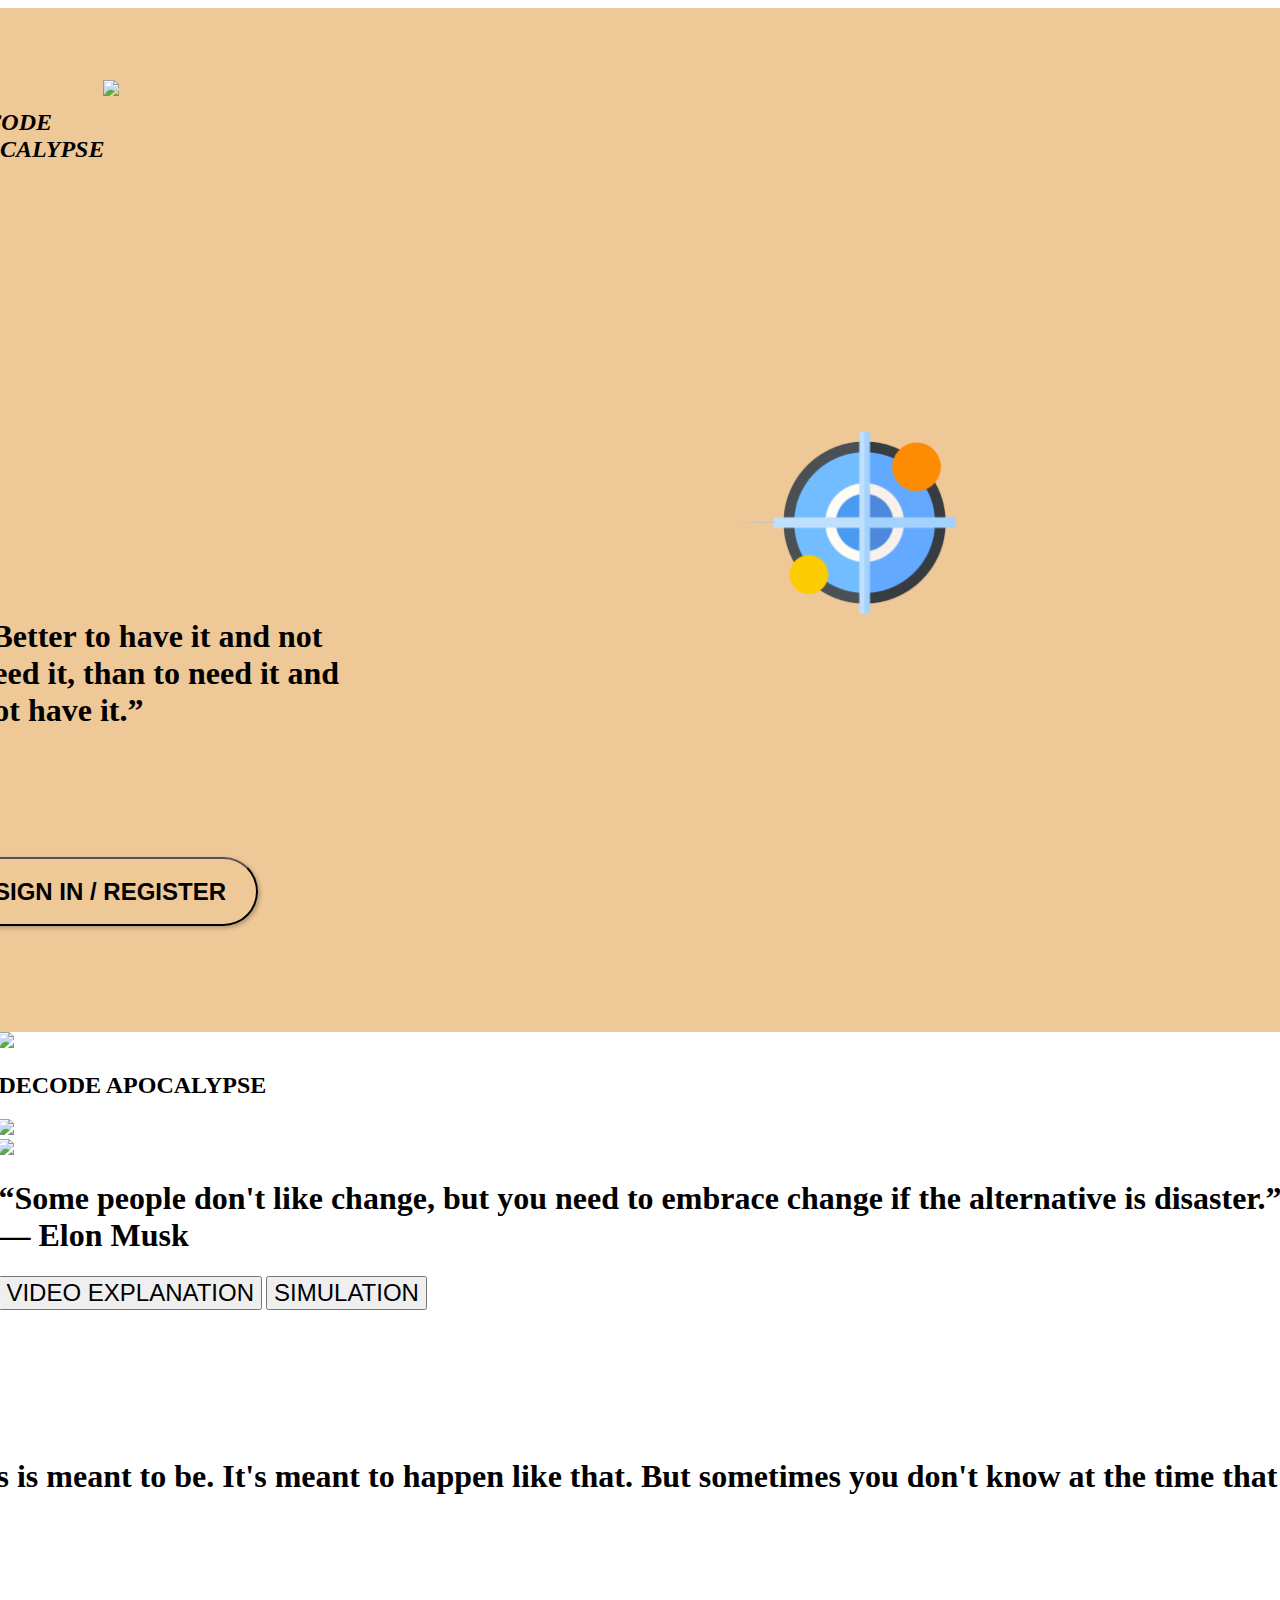
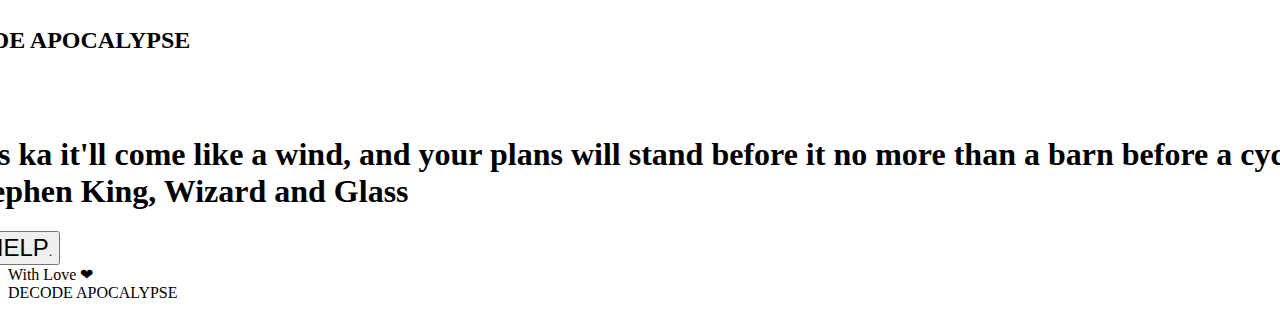
==== commit a8dc5154: "Simulation Added" ====
--- a/index.html
+++ b/index.html
@@ -1,341 +1,286 @@
-<!-- 1. Color change
-2. Links add karna
-3. Mobile number
+<!-- 
 4. Text change karna hai
-5. Sign in ko change karna hai 
-6. Logos add karna
-7. Footer bhi add karna
-8. Header change
-9. Fix streched images -->
+-->
 
 
 <!DOCTYPE html>
 <html lang="en">
-  <head>
-    <meta charset="UTF-8" />
-    <meta http-equiv="X-UA-Compatible" content="IE=edge" />
-    <meta name="viewport" content="width=device-width, initial-scale=1.0" />
-    <title>Document</title>
-    <link rel="stylesheet" href="styles.css" />
-  </head>
-
-  <body>
-
-    <!---------------------------------------- FIRST PAGE -------------------------------------------------------------->
-    <div class="container-center-horizontal">
-      <div class="imac-1screen">
-        <div class="overlap-group1">
-          <img
-            class="mask-group"
-            src="./assets/pexels-ray-bilcliff-7977127.jpg"
-          />
-          <!-- <img
+
+<head>
+  <meta charset="UTF-8" />
+  <meta http-equiv="X-UA-Compatible" content="IE=edge" />
+  <meta name="viewport" content="width=device-width, initial-scale=1.0" />
+  <title>Document</title>
+  <link rel="stylesheet" href="styles.css" />
+</head>
+
+<body>
+
+  <!---------------------------------------- FIRST PAGE -------------------------------------------------------------->
+  <div class="container-center-horizontal">
+    <div class="imac-1screen">
+      <div class="overlap-group1">
+        <img class="mask-group"
+          src="https://images.pexels.com/photos/6719574/pexels-photo-6719574.jpeg?auto=compress&cs=tinysrgb&dpr=2&w=500" />
+        <!-- <img
             class="ellipse-2"
             src="./assets/pexels-ray-bilcliff-7977127.jpg"
           /> -->
-          <div class="menu-bar">
-            <div class="frame-1">
-              <div class="decode-apocalypsevalign-text-middle">
-              <h2>  DECODE APOCALYPSE</h2>
-              </div>
-            </div>
-          
-          </div>
-          <div class="overlap-group">
-            <img
+        <div class="menu-bar">
+          <div class="frame-1">
+            <div class="decode-apocalypse">
+              <h2> DECODE APOCALYPSE</h2>
+
+            </div>
+          </div>
+
+          <img class="logo"
+            src="https://res.cloudinary.com/dlioxeae2/image/upload/v1632031335/HACKODIHSA/1fcb716f-505b-41f4-be5a-505612c522b8_ozvtzy.png" />
+
+        </div>
+        <div class="overlap-group">
+          <!-- <img
               class="project-management-1"
               src="./assets/project-management (1).png"
-            />
-            <img class="radar" src="./assets/radar.png" />
-          </div>
-          
-        </div>
-        <class class="group-14">
-          <div class="group-6">
-            <h1 class="text-1poppins-semi-bold-indochine-36px">
-              <span class="poppins-semi-bold-indochine-36px"></span>
-              <span class="poppins-semi-bold-indochine-36px">
-              “If it's ka it'll come like a wind, and your plans will stand before it no more than a barn before a cyclone”
+            /> -->
+          <img class="radar" src="./assets/radar.png" />
+        </div>
+
+      </div>
+      <class class="group-14">
+        <div class="group-6">
+          <h1 class="text-1poppins-semi-bold-indochine-36px">
+            <span class="poppins-semi-bold-indochine-36px"></span>
+            <span class="poppins-semi-bold-indochine-36px">
+              “Better to have it and not need it, than to need it and not have it.”
+            </span>
+          </h1>
+        </div>
+        <p class="text-2">
+
+        </p>
+
+        <div>
+          <button type="submit" class="register">
+            <div class="sign-inregister">
+              <a href="index2.html" style="text-decoration:none" class="button">SIGN IN / REGISTER
+              </a>
+            </div>
+          </button>
+        </div>
+    </div>
+
+
+  </div>
+  </div>
+  </div>
+  </div>
+  </div>
+
+  <!---------------------------------------- SECOND PAGE -------------------------------------------------------------->
+  <div class="container-center-horizontal">
+    <div class="imac-2screen">
+      <div class="overlap-group1">
+        <img class="mask-group"
+          src="https://res.cloudinary.com/dlioxeae2/image/upload/v1632033921/HACKODIHSA/Group_19_1_iwel82.png" />
+        <!-- <img
+        class="ellipse-2"
+        src="https://res.cloudinary.com/db8kokmsv/image/upload/v1631955337/hackodisha/pexels-miguel-%C3%A1-padri%C3%B1%C3%A1n-3785935_m12kdh.jpg"
+      /> -->
+        <div class="menu-bar">
+          <div class="frame-1">
+            <div class="decode-apocalypsevalign-text-middle">
+              <h2> DECODE APOCALYPSE</h2>
+            </div>
+          </div>
+          <img class="logo"
+            src="https://res.cloudinary.com/dlioxeae2/image/upload/v1632031335/HACKODIHSA/1fcb716f-505b-41f4-be5a-505612c522b8_ozvtzy.png" />
+        </div>
+        <div class="overlap-group">
+          <!-- <img
+          class="project-management-1"
+          src="./assets/project-management (1).png"
+        /> -->
+          <img class="radar"
+            src="https://res.cloudinary.com/dlioxeae2/image/upload/v1632027400/HACKODIHSA/project-management_1_c7fzhs.png" />
+        </div>
+
+      </div>
+      <class class="group-14">
+        <div class="group-6">
+          <h1 class="text-1poppins-semi-bold-indochine-36px">
+            <span class="poppins-semi-bold-indochine-36px"></span>
+            <span class="poppins-semi-bold-indochine-36px">
+              “Some people don't like change, but you need to embrace change if the alternative is disaster.”
 
               </br>
-                                  ― Stephen King, Wizard and Glass
-             </span>
-            </h1>
-          </div>
-          <p class="text-2">
-         
-          </p>
-          
-          <div >
-       <button  type ="submit"  class="register">
-         <div class = "sign-inregister" >
-<a href="index2.html" style="text-decoration:none" class = "button"  >SIGN IN / REGISTER
-</a>
-</div>
-</button>
-</div>
-</div>
-          
-          
-            </div>
-          </div>
-        </div>
-      </div>
-    </div>
-  </br>
-  <!---------------------------------------- SECOND PAGE -------------------------------------------------------------->
-<div class="container-center-horizontal">
-  <div class="imac-1screen">
-    <div class="overlap-group1">
-      <img
-        class="mask-group"
-        src="./assets/pexels-ray-bilcliff-7977127.jpg"
-      />
-      <!-- <img
+              ― Elon Musk
+            </span>
+          </h1>
+        </div>
+        <p class="text-2">
+
+        </p>
+
+        <div class="btn">
+          <button type="submit" class="register">
+            <div class="sign-inregister">
+              <a href="https://youtu.be/LU0CxhxqSK4" style="text-decoration:none" target="_blank"
+                class="button">VIDEO EXPLANATION
+              </a>
+          </button>
+          <button type="submit" class="another">
+            <div class="another-btn">
+              <a href="https://www.tinkercad.com/embed/6UyDeIxgvBi?editbtn=1%22"
+                style="text-decoration:none" target="_blank" class="button">SIMULATION
+              </a>
+
+
+            </div>
+
+        </div>
+        </button>
+    </div>
+  </div>
+
+
+  </div>
+  </div>
+  </div>
+  </div>
+  </div>
+
+
+  <!---------------------------------------- THIRD PAGE -------------------------------------------------------------->
+  <div class="container-center-horizontal">
+    <div class="imac-3screen">
+      <div class="overlap-group1">
+        <img class="mask-group"
+          src="https://images.pexels.com/photos/269874/pexels-photo-269874.jpeg?auto=compress&cs=tinysrgb&dpr=2&w=500" />
+
+        <div class="menu-bar">
+          <div class="frame-1">
+            <div class="decode-apocalypse ">
+              <h2> DECODE APOCALYPSE</h2>
+            </div>
+          </div>
+          <img class="logo"
+            src="https://res.cloudinary.com/dlioxeae2/image/upload/v1632031335/HACKODIHSA/1fcb716f-505b-41f4-be5a-505612c522b8_ozvtzy.png" />
+        </div>
+        <div class="overlap-group">
+          <!-- <img
+          class="project-management-1"
+          src="./assets/project-management (1).png"
+        /> -->
+          <img class="radar"
+            src="https://res.cloudinary.com/dlioxeae2/image/upload/v1632027400/HACKODIHSA/map_puwcxb.png" />
+        </div>
+
+      </div>
+      <class class="group-14">
+        <div class="group-6">
+          <h1 class="text-1poppins-semi-bold-indochine-36px">
+            <span class="poppins-semi-bold-indochine-36px"></span>
+            <span class="poppins-semi-bold-indochine-36px">
+              “Everything that happens is meant to be. It's meant to happen like that. But sometimes you don't know at the time that it's meant to be disaster”
+
+              </br>
+              ― Tony Kaye
+            </span>
+          </h1>
+        </div>
+        <p class="text-2">
+
+        </p>
+
+        <div>
+          <button type="submit" class="register">
+            <div class="sign-inregister">
+              <a href="https://www.weather-forecast.com/topographic-maps/orissa" style="text-decoration:none"
+                target="_blank" class="button">VIEW MAPS
+              </a>
+            </div>
+          </button>
+        </div>
+    </div>
+
+
+  </div>
+  </div>
+  </div>
+  </div>
+  </div>
+
+
+  <!---------------------------------------- FORTH PAGE -------------------------------------------------------------->
+  <div class="container-center-horizontal">
+    <div class="imac-4screen">
+      <div class="overlap-group1">
+        <img class="mask-group"
+          src="https://images.unsplash.com/photo-1585389516520-f6cdb6a0192c?ixid=MnwxMjA3fDB8MHxzZWFyY2h8NDZ8fHRlbGVwaG9uZXxlbnwwfHwwfHw%3D&ixlib=rb-1.2.1&auto=format&fit=crop&w=600&q=60" />
+        <!-- <img
         class="ellipse-2"
         src="./assets/pexels-ray-bilcliff-7977127.jpg"
       /> -->
-      <div class="menu-bar">
-        <div class="frame-1">
-          <div class="decode-apocalypsevalign-text-middle">
-          <h2>  DECODE APOCALYPSE</h2>
-          </div>
-        </div>
-      
-      </div>
-      <div class="overlap-group">
-        <img
+        <div class="menu-bar">
+          <div class="frame-1">
+            <div class="decode-apocalypsevalign-text-middle">
+              <h2> DECODE APOCALYPSE</h2>
+            </div>
+          </div>
+          <img class="logo"
+            src="https://res.cloudinary.com/dlioxeae2/image/upload/v1632031335/HACKODIHSA/1fcb716f-505b-41f4-be5a-505612c522b8_ozvtzy.png" />
+        </div>
+        <div class="overlap-group">
+          <!-- <img
           class="project-management-1"
           src="./assets/project-management (1).png"
-        />
-        <img class="radar" src="./assets/radar.png" />
-      </div>
-     
-    </div>
-    <class class="group-14">
-      <div class="group-6">
-        <h1 class="text-1poppins-semi-bold-indochine-36px">
-          <span class="poppins-semi-bold-indochine-36px"></span>
-          <span class="poppins-semi-bold-indochine-36px">
-          “If it's ka it'll come like a wind, and your plans will stand before it no more than a barn before a cyclone”
-
-          </br>
-                              ― Stephen King, Wizard and Glass
-         </span>
-        </h1>
-      </div>
-      <p class="text-2">
-     
-      </p>
-      
-      <div >
-   <button  type ="submit"  class="register">
-     <div class = "sign-inregister" >
-<a href="index2.html" style="text-decoration:none" class = "button"  >SIGN IN / REGISTER
-</a>
-</div>
-</button>
-</div>
-</div>
-      
-      
-        </div>
-      </div>
-    </div>
-  </div>
-</div>
-
-</br>
-<!---------------------------------------- THIRD PAGE -------------------------------------------------------------->
-<div class="container-center-horizontal">
-  <div class="imac-1screen">
-    <div class="overlap-group1">
-      <img
-        class="mask-group"
-        src="./assets/pexels-ray-bilcliff-7977127.jpg"
-      />
-      <!-- <img
-        class="ellipse-2"
-        src="./assets/pexels-ray-bilcliff-7977127.jpg"
-      /> -->
-      <div class="menu-bar">
-        <div class="frame-1">
-          <div class="decode-apocalypsevalign-text-middle">
-          <h2>  DECODE APOCALYPSE</h2>
-          </div>
-        </div>
-      
-      </div>
-      <div class="overlap-group">
-        <img
-          class="project-management-1"
-          src="./assets/project-management (1).png"
-        />
-        <img class="radar" src="./assets/radar.png" />
-      </div>
-      
-    </div>
-    <class class="group-14">
-      <div class="group-6">
-        <h1 class="text-1poppins-semi-bold-indochine-36px">
-          <span class="poppins-semi-bold-indochine-36px"></span>
-          <span class="poppins-semi-bold-indochine-36px">
-          “If it's ka it'll come like a wind, and your plans will stand before it no more than a barn before a cyclone”
-
-          </br>
-                              ― Stephen King, Wizard and Glass
-         </span>
-        </h1>
-      </div>
-      <p class="text-2">
-     
-      </p>
-      
-      <div >
-   <button  type ="submit"  class="register">
-     <div class = "sign-inregister" >
-<a href="index2.html" style="text-decoration:none" class = "button"  >SIGN IN / REGISTER
-</a>
-</div>
-</button>
-</div>
-</div>
-      
-      
-        </div>
-      </div>
-    </div>
-  </div>
-</div>
-
-</br>
-
-<!---------------------------------------- FORTH PAGE -------------------------------------------------------------->
-<div class="container-center-horizontal">
-  <div class="imac-1screen">
-    <div class="overlap-group1">
-      <img
-        class="mask-group"
-        src="./assets/pexels-ray-bilcliff-7977127.jpg"
-      />
-      <!-- <img
-        class="ellipse-2"
-        src="./assets/pexels-ray-bilcliff-7977127.jpg"
-      /> -->
-      <div class="menu-bar">
-        <div class="frame-1">
-          <div class="decode-apocalypsevalign-text-middle">
-          <h2>  DECODE APOCALYPSE</h2>
-          </div>
-        </div>
-      
-      </div>
-      <div class="overlap-group">
-        <img
-          class="project-management-1"
-          src="./assets/project-management (1).png"
-        />
-        <img class="radar" src="./assets/radar.png" />
-      </div>
-     
-    </div>
-    <class class="group-14">
-      <div class="group-6">
-        <h1 class="text-1poppins-semi-bold-indochine-36px">
-          <span class="poppins-semi-bold-indochine-36px"></span>
-          <span class="poppins-semi-bold-indochine-36px">
-          “If it's ka it'll come like a wind, and your plans will stand before it no more than a barn before a cyclone”
-
-          </br>
-                              ― Stephen King, Wizard and Glass
-         </span>
-        </h1>
-      </div>
-      <p class="text-2">
-     
-      </p>
-      
-      <div >
-   <button  type ="submit"  class="register">
-     <div class = "sign-inregister" >
-<a href="index2.html" style="text-decoration:none" class = "button"  >SIGN IN / REGISTER
-</a>
-</div>
-</button>
-</div>
-</div>
-      
-      
-        </div>
-      </div>
-    </div>
-  </div>
-</div>
-
-</br>
-
-<!---------------------------------------- FIFTH PAGE -------------------------------------------------------------->
-<div class="container-center-horizontal">
-  <div class="imac-1screen">
-    <div class="overlap-group1">
-      <img
-        class="mask-group"
-        src="./assets/pexels-ray-bilcliff-7977127.jpg"
-      />
-      <!-- <img
-        class="ellipse-2"
-        src="./assets/pexels-ray-bilcliff-7977127.jpg"
-      /> -->
-      <div class="menu-bar">
-        <div class="frame-1">
-          <div class="decode-apocalypsevalign-text-middle">
-          <h2>  DECODE APOCALYPSE</h2>
-          </div>
-        </div>
-      
-      </div>
-      <div class="overlap-group">
-        <img
-          class="project-management-1"
-          src="./assets/project-management (1).png"
-        />
-        <img class="radar" src="./assets/radar.png" />
-      </div>
-      
-    </div>
-    <class class="group-14">
-      <div class="group-6">
-        <h1 class="text-1poppins-semi-bold-indochine-36px">
-          <span class="poppins-semi-bold-indochine-36px"></span>
-          <span class="poppins-semi-bold-indochine-36px">
-          “If it's ka it'll come like a wind, and your plans will stand before it no more than a barn before a cyclone”
-
-          </br>
-                              ― Stephen King, Wizard and Glass
-         </span>
-        </h1>
-      </div>
-      <p class="text-2">
-     
-      </p>
-      
-      <div >
-   <button  type ="submit"  class="register">
-     <div class = "sign-inregister" >
-<a href="index2.html" style="text-decoration:none" class = "button"  >SIGN IN / REGISTER
-</a>
-</div>
-</button>
-</div>
-</div>
-      
-      
-        </div>
-      </div>
-    </div>
-  </div>
-</div>
-
-
-  </body>
-</html>
+        /> -->
+          <img class="radar"
+            src="https://res.cloudinary.com/dlioxeae2/image/upload/v1632029914/HACKODIHSA/helpline_ji33vp.png" />
+        </div>
+
+      </div>
+      <class class="group-14">
+        <div class="group-6">
+          <h1 class="text-1poppins-semi-bold-indochine-36px">
+            <span class="poppins-semi-bold-indochine-36px"></span>
+            <span class="poppins-semi-bold-indochine-36px">
+              “If it's ka it'll come like a wind, and your plans will stand before it no more than a barn before a
+              cyclone”
+
+              </br>
+              ― Stephen King, Wizard and Glass
+            </span>
+          </h1>
+        </div>
+        <p class="text-2">
+
+        </p>
+
+        <div>
+          <button type="submit" class="register">
+            <div class="sign-inregister">
+              <a href="https://indianhelpline.com/ODISHA/" target="_blank" style="text-decoration:none"
+                class="button">GET HELP</a>.
+            </div>
+          </button>
+        </div>
+    </div>
+
+
+  </div>
+  </div>
+  </div>
+  </div>
+  </div>
+  <footer>
+    <div class="follow">With Love ❤
+    </div>
+    <div class="media"> DECODE APOCALYPSE 
+    </div>
+  </footer>
+</body>
+
+
+</html>